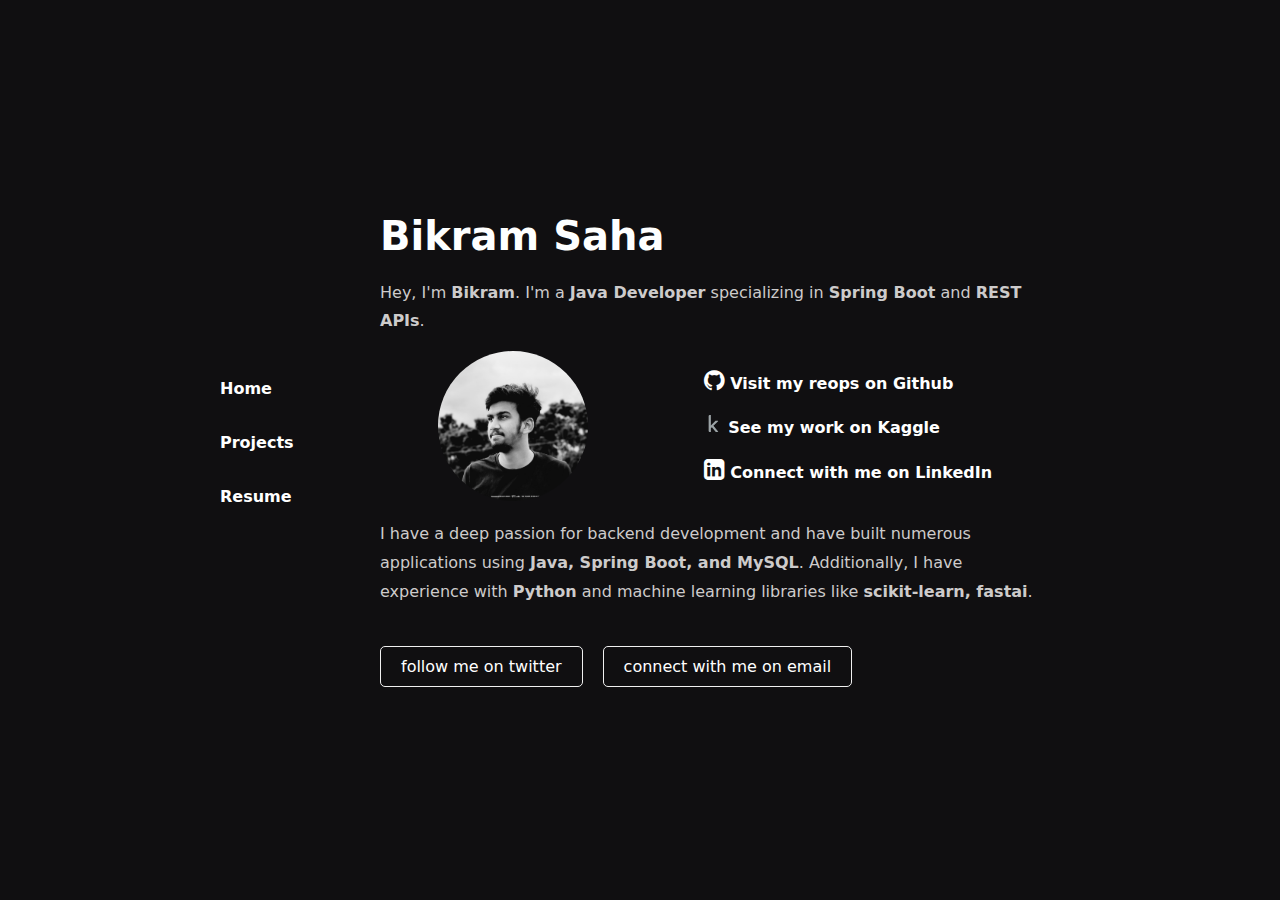
==== index.html @ 78f74c83 "Add all files" ====
<!DOCTYPE html>
<html lang="en">
  <head>
    <meta charset="UTF-8" />
    <meta name="viewport" content="width=device-width, initial-scale=1.0" />
    <title>Bikram Saha</title>
    <link
      rel="apple-touch-icon"
      sizes="180x180"
      href="favicon_io/apple-touch-icon.png"
    />
    <link
      rel="icon"
      type="image/png"
      sizes="32x32"
      href="favicon_io/favicon-32x32.png"
    />
    <link
      rel="icon"
      type="image/png"
      sizes="16x16"
      href="favicon_io/favicon-16x16.png"
    />
    <link rel="manifest" href="/site.webmanifest" />

    <link rel="stylesheet" href="style.css" />
    <link
      rel="stylesheet"
      href="https://cdnjs.cloudflare.com/ajax/libs/font-awesome/4.7.0/css/font-awesome.min.css"
    />
  </head>

  <body>
    <div class="container">
      <aside class="sidebar">
        <ul>
          <li><a href="/index.html">Home</a></li>
          <li><a href="/project.html">Projects</a></li>
          <li>
            <a
              href="https://drive.google.com/file/d/11C_YPoV7r4p4ZbzJw4YVMzrGkdgRf7gz/view"
              target="_blank"
              >Resume</a
            >
          </li>
          <!-- // add the resume -->
        </ul>
      </aside>
      <main>
        <h1>Bikram Saha</h1>
        <p>
          Hey, I'm <strong>Bikram</strong>. I'm a
          <strong>Java Developer</strong> specializing in
          <strong>Spring Boot</strong> and <strong>REST APIs</strong>.
        </p>
        <div class="stats">
          <div class="iamge">
            <div class="stat">
              <img class="image" src="image/pic.jpg" alt="Profile Picture" />
            </div>
          </div>
          <div class="social">
            <div class="stat">
              <p>
                <!-- <img class="image" src="icons/github1.svg" alt="Github" /> -->
                <strong
                  ><a href="https://github.com/imbikramsaha" target="_blank"
                    >
                    <i style="font-size: 24px" class="fa">&#xf09b;</i>
                    Visit my reops on Github</a
                  ></strong
                >
              </p>
            </div>
            <div class="stat">
              <p>
                <!-- <i class="fa-brands fa-kaggle">&#xf5fa;</i> -->
                
                <strong
                  ><a href="https://www.kaggle.com/imbikramsaha" target="_blank"
                    ><img class="kimage" src="icons/kaggle1.svg" alt="Kaggle" />
                    See my work on Kaggle</a
                  ></strong
                >
              </p>
            </div>
            <div class="stat">
              <p>
                <strong
                  ><a
                    href="https://www.linkedin.com/in/imbikramsaha/"
                    target="_blank"
                    ><i style="font-size: 24px" class="fa">&#xf08c;</i>
                     Connect with me on LinkedIn</a
                  ></strong
                >
              </p>
            </div>
          </div>
        </div>
        <p>
          I have a deep passion for backend development and have built numerous
          applications using <strong>Java, Spring Boot, and MySQL</strong>.
          Additionally, I have experience with <strong>Python</strong> and
          machine learning libraries like <strong>scikit-learn, fastai</strong>.
        </p>
        <div class="links">
          <a href="https://x.com/imbikramsaha" target="_blank"
            > follow me on twitter</a
          >
          <a href="mailto:imbikramsaha@gmail.com">connect with me on email</a>
        </div>
      </main>
    </div>
  </body>
</html>
---- style.css ----
* {
  margin: 0;
  padding: 0;
  box-sizing: border-box;
}

body {
  font-family: system-ui, -apple-system, BlinkMacSystemFont, "Segoe UI", Roboto,
  Oxygen, Ubuntu, Cantarell, "Open Sans", "Helvetica Neue", sans-serif;
  color: #fff;
  background-color: #100f11;
  display: flex;
  justify-content: center;
  align-items: center;
  height: 100vh;
}

.container {
  display: flex;
  max-width: 900px;
  width: 100%;
  /* background-color: #222; */
  border-radius: 10px;
  overflow: hidden;
}

.sidebar {
  width: 150px;
  display: flex;
  align-items: center;
  justify-content: start;
  /* border: 2px solid white; */
  /* background-color: #333; */
  padding: 20px;
}

.sidebar ul {
  list-style: none;
  padding: 0;
}

.sidebar ul li {
  margin-bottom: 15px;
}

.sidebar ul li a {
  text-decoration: none;
  color: #fff;
  font-weight: 600;
  display: block;
  text-align: left;
  padding: 10px;
  border-radius: 5px;
}

.sidebar ul li a:hover {
  background-color: #444;
}

main {
  flex: 1;
  padding: 40px;
}

main h1 {
  font-size: 2.5rem;
  margin-bottom: 20px;
  color: #feffff;
}

main p {
  margin-top: 15px;
  margin-bottom: 15px;
  color: #cdcbcb;
  font-family: system-ui, -apple-system, BlinkMacSystemFont, "Segoe UI", Roboto,
    Oxygen, Ubuntu, Cantarell, "Open Sans", "Helvetica Neue", sans-serif;
   line-height: 1.8; 
}

a:link {
  text-decoration: none;
  color: white !important;
}

a:visited {
  text-decoration: none;
  color: white !important;
}

a:active {
  text-decoration: underline;
  color: white  !important;
}

.fab {
  color: white !important;
}

.kimage {
  width: 19px;
  height: 19px; 
   /* -webkit-filter: grayscale(100%);Safari 6.0 - 9.0 */
  filter: grayscale(95%);
}

.image {
  width: 150px;
  height: 150px;
}

.stats {
  display: flex;
  justify-content: space-around;
  align-items: center;
}

.stats .stat {
  text-align: left;
}

.stats .stat img {
  border-radius: 50%;
}

.links {
  display: flex;
  justify-content: left;
  gap: 20px;
  margin-top: 40px;
}

.links a {
  text-decoration: none;
  color: #f0f0f0;
  border: 1px solid #f0f0f0;
  padding: 10px 20px;
  border-radius: 5px;
}

@media (max-width: 600px) {
  .container {
    flex-direction: column;
    align-items: center;
  }

  .sidebar {
    width: 100%;
    text-align: center;
  }

  .stats {
    flex-direction: column;
  }

  .links {
    flex-direction: column;
  }
}



/* css for project page */

.mains{
  margin-left: 2.5%;
}

h2{
  color: #cdcbcb;
  text-decoration: underline;
}

.mains ul li a :hover{
  color: #ffffff;
  text-decoration: none;
}
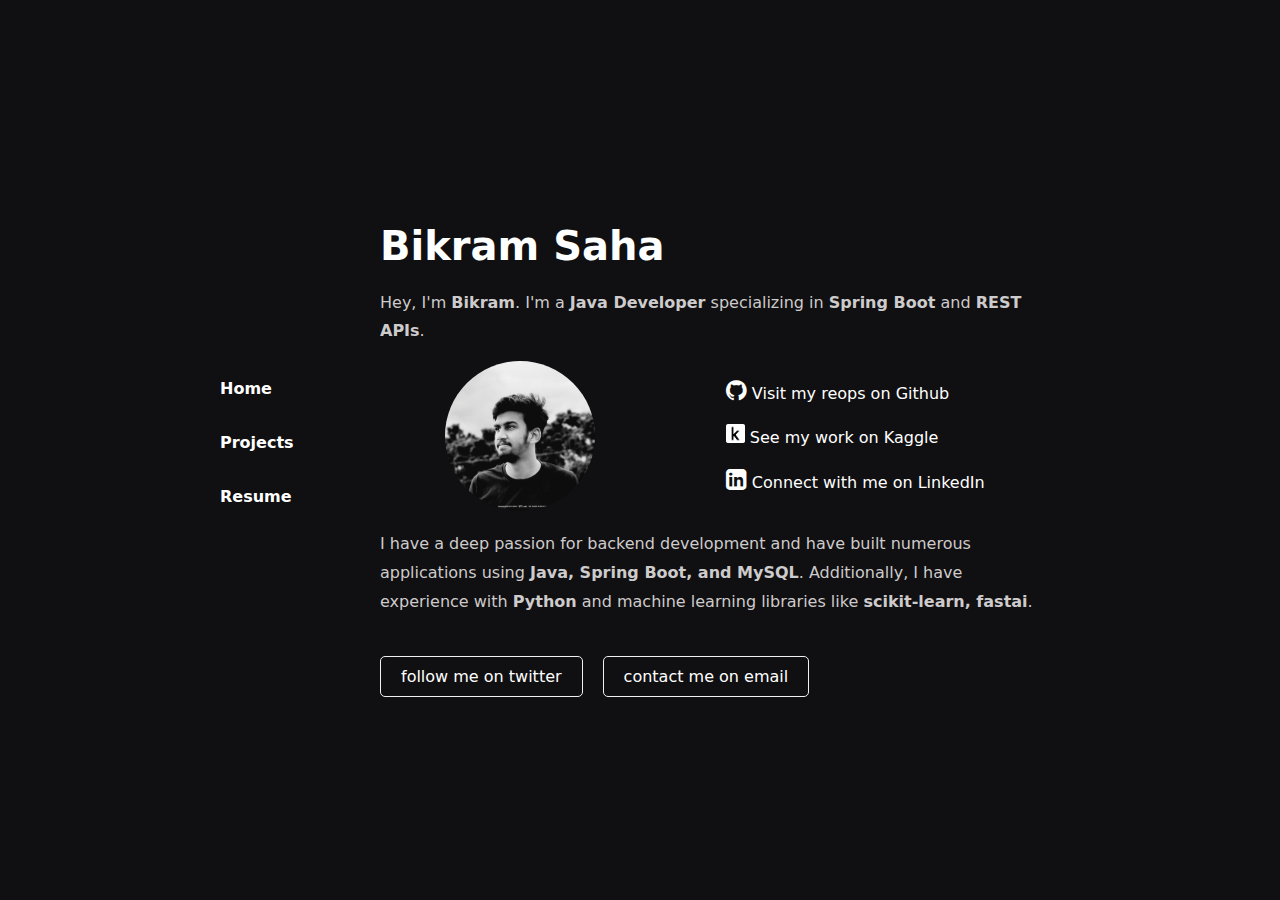
==== commit 98f828aa: "fixing and changing some" ====
--- a/index.html
+++ b/index.html
@@ -38,7 +38,7 @@
           <li><a href="/project.html">Projects</a></li>
           <li>
             <a
-              href="https://drive.google.com/file/d/11C_YPoV7r4p4ZbzJw4YVMzrGkdgRf7gz/view"
+              href="https://docs.google.com/document/d/1I1ouVuzkUAz4WFga6obn4weS5ZN3OgW2_pfnmS9BHCw/edit?usp=sharing"
               target="_blank"
               >Resume</a
             >
@@ -62,37 +62,27 @@
           <div class="social">
             <div class="stat">
               <p>
-                <!-- <img class="image" src="icons/github1.svg" alt="Github" /> -->
-                <strong
-                  ><a href="https://github.com/imbikramsaha" target="_blank"
-                    >
-                    <i style="font-size: 24px" class="fa">&#xf09b;</i>
-                    Visit my reops on Github</a
-                  ></strong
+                <a href="https://github.com/imbikramsaha" target="_blank">
+                  <i style="font-size: 24px" class="fa">&#xf09b;</i>
+                  Visit my reops on Github</a
                 >
               </p>
             </div>
             <div class="stat">
               <p>
-                <!-- <i class="fa-brands fa-kaggle">&#xf5fa;</i> -->
-                
-                <strong
-                  ><a href="https://www.kaggle.com/imbikramsaha" target="_blank"
-                    ><img class="kimage" src="icons/kaggle1.svg" alt="Kaggle" />
-                    See my work on Kaggle</a
-                  ></strong
+                <a href="https://www.kaggle.com/imbikramsaha" target="_blank"
+                  ><img class="kimage" src="icons/kgl.png" alt="Kaggle" /> See
+                  my work on Kaggle</a
                 >
               </p>
             </div>
             <div class="stat">
               <p>
-                <strong
-                  ><a
-                    href="https://www.linkedin.com/in/imbikramsaha/"
-                    target="_blank"
-                    ><i style="font-size: 24px" class="fa">&#xf08c;</i>
-                     Connect with me on LinkedIn</a
-                  ></strong
+                <a
+                  href="https://www.linkedin.com/in/imbikramsaha/"
+                  target="_blank"
+                  ><i style="font-size: 24px" class="fa">&#xf08c;</i> Connect
+                  with me on LinkedIn</a
                 >
               </p>
             </div>
@@ -105,10 +95,10 @@
           machine learning libraries like <strong>scikit-learn, fastai</strong>.
         </p>
         <div class="links">
-          <a href="https://x.com/imbikramsaha" target="_blank"
-            > follow me on twitter</a
+          <a href="https://x.com/imbikramsaha" target="_blank">
+            follow me on twitter</a
           >
-          <a href="mailto:imbikramsaha@gmail.com">connect with me on email</a>
+          <a href="mailto:imbikramsaha@gmail.com">contact me on email </a>
         </div>
       </main>
     </div>
--- a/style.css
+++ b/style.css
@@ -65,6 +65,7 @@
 main h1 {
   font-size: 2.5rem;
   margin-bottom: 20px;
+  margin-top: 20px;
   color: #feffff;
 }
 
@@ -98,9 +99,7 @@
 
 .kimage {
   width: 19px;
-  height: 19px; 
-   /* -webkit-filter: grayscale(100%);Safari 6.0 - 9.0 */
-  filter: grayscale(95%);
+  height: 19px;
 }
 
 .image {
@@ -118,7 +117,7 @@
   text-align: left;
 }
 
-.stats .stat img {
+.stats .stat .image {
   border-radius: 50%;
 }
 
@@ -175,3 +174,12 @@
   text-decoration: none;
 }
 
+.mains ul li p{
+  margin-top: 10px;
+  margin-bottom: 10px;
+  color: #cdcbcb;
+  font-family: system-ui, -apple-system, BlinkMacSystemFont, "Segoe UI", Roboto,
+    Oxygen, Ubuntu, Cantarell, "Open Sans", "Helvetica Neue", sans-serif;
+   line-height: 1.4; 
+}
+
